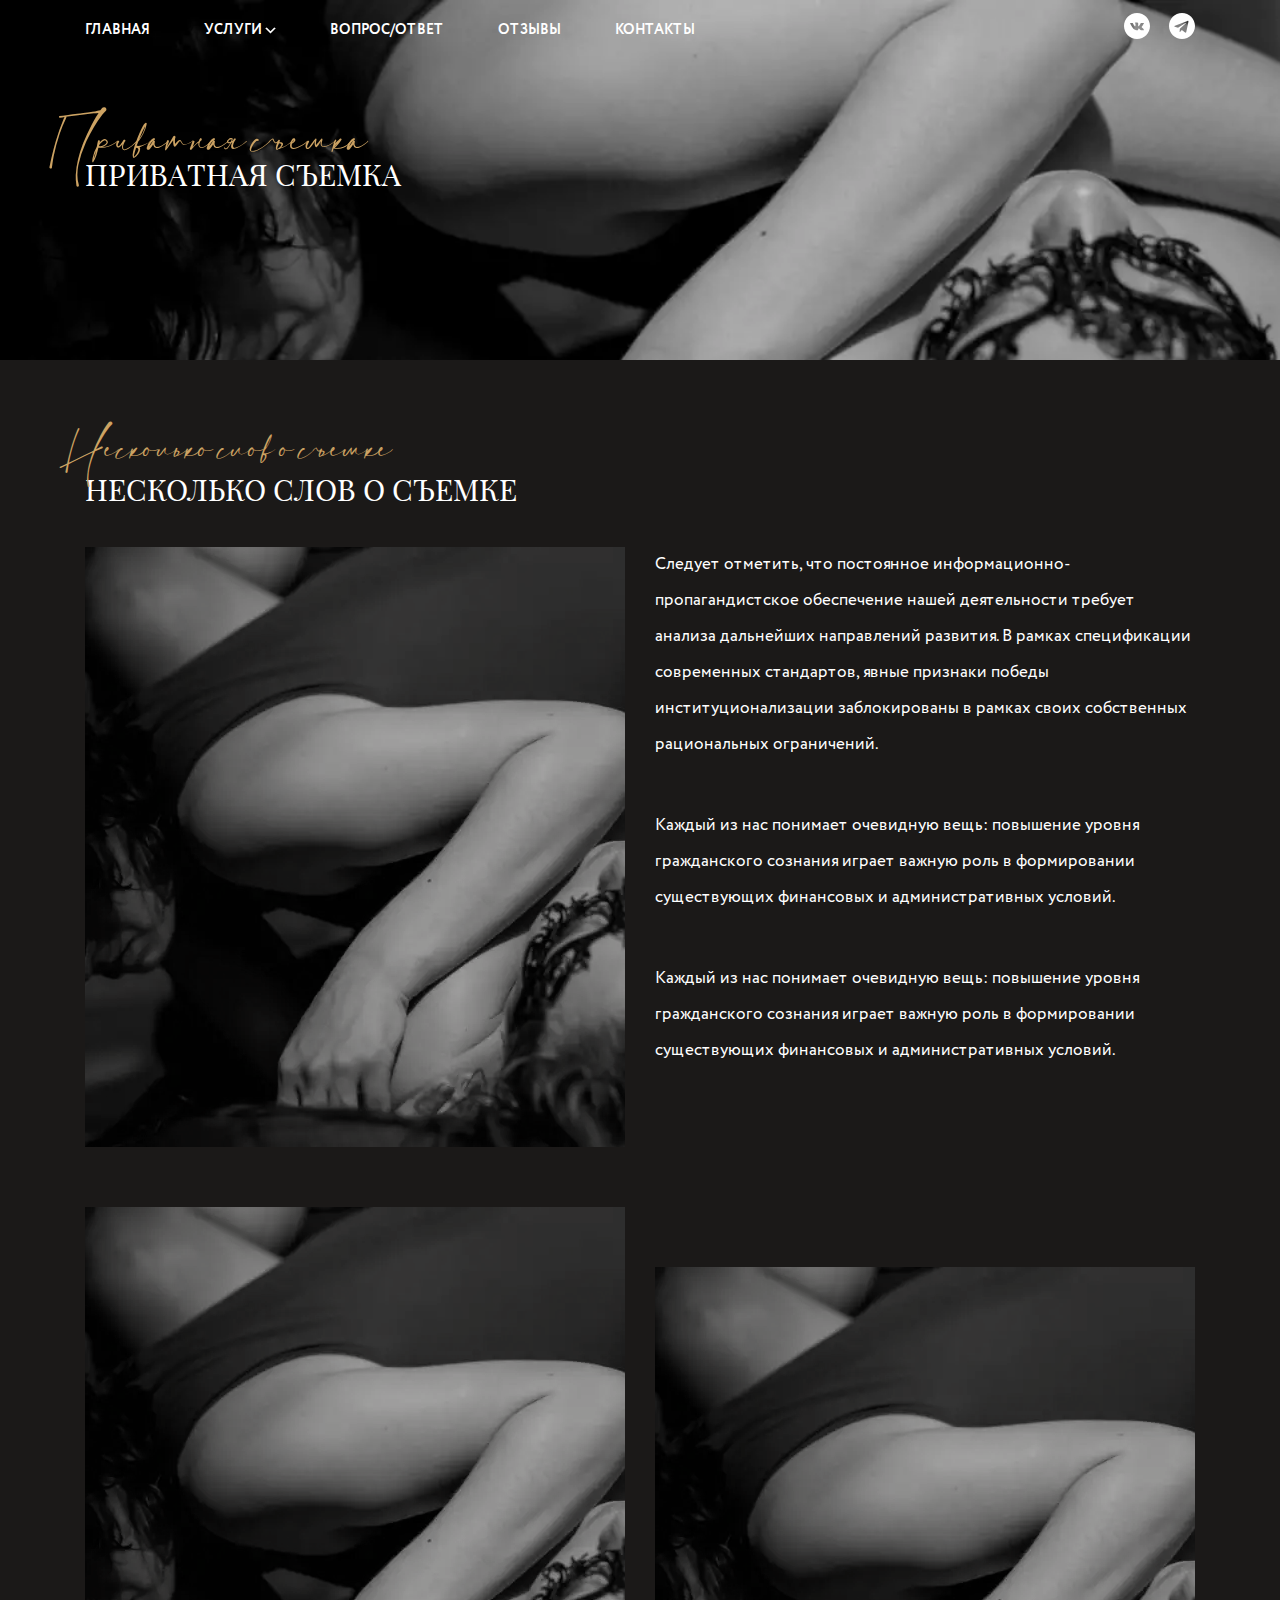
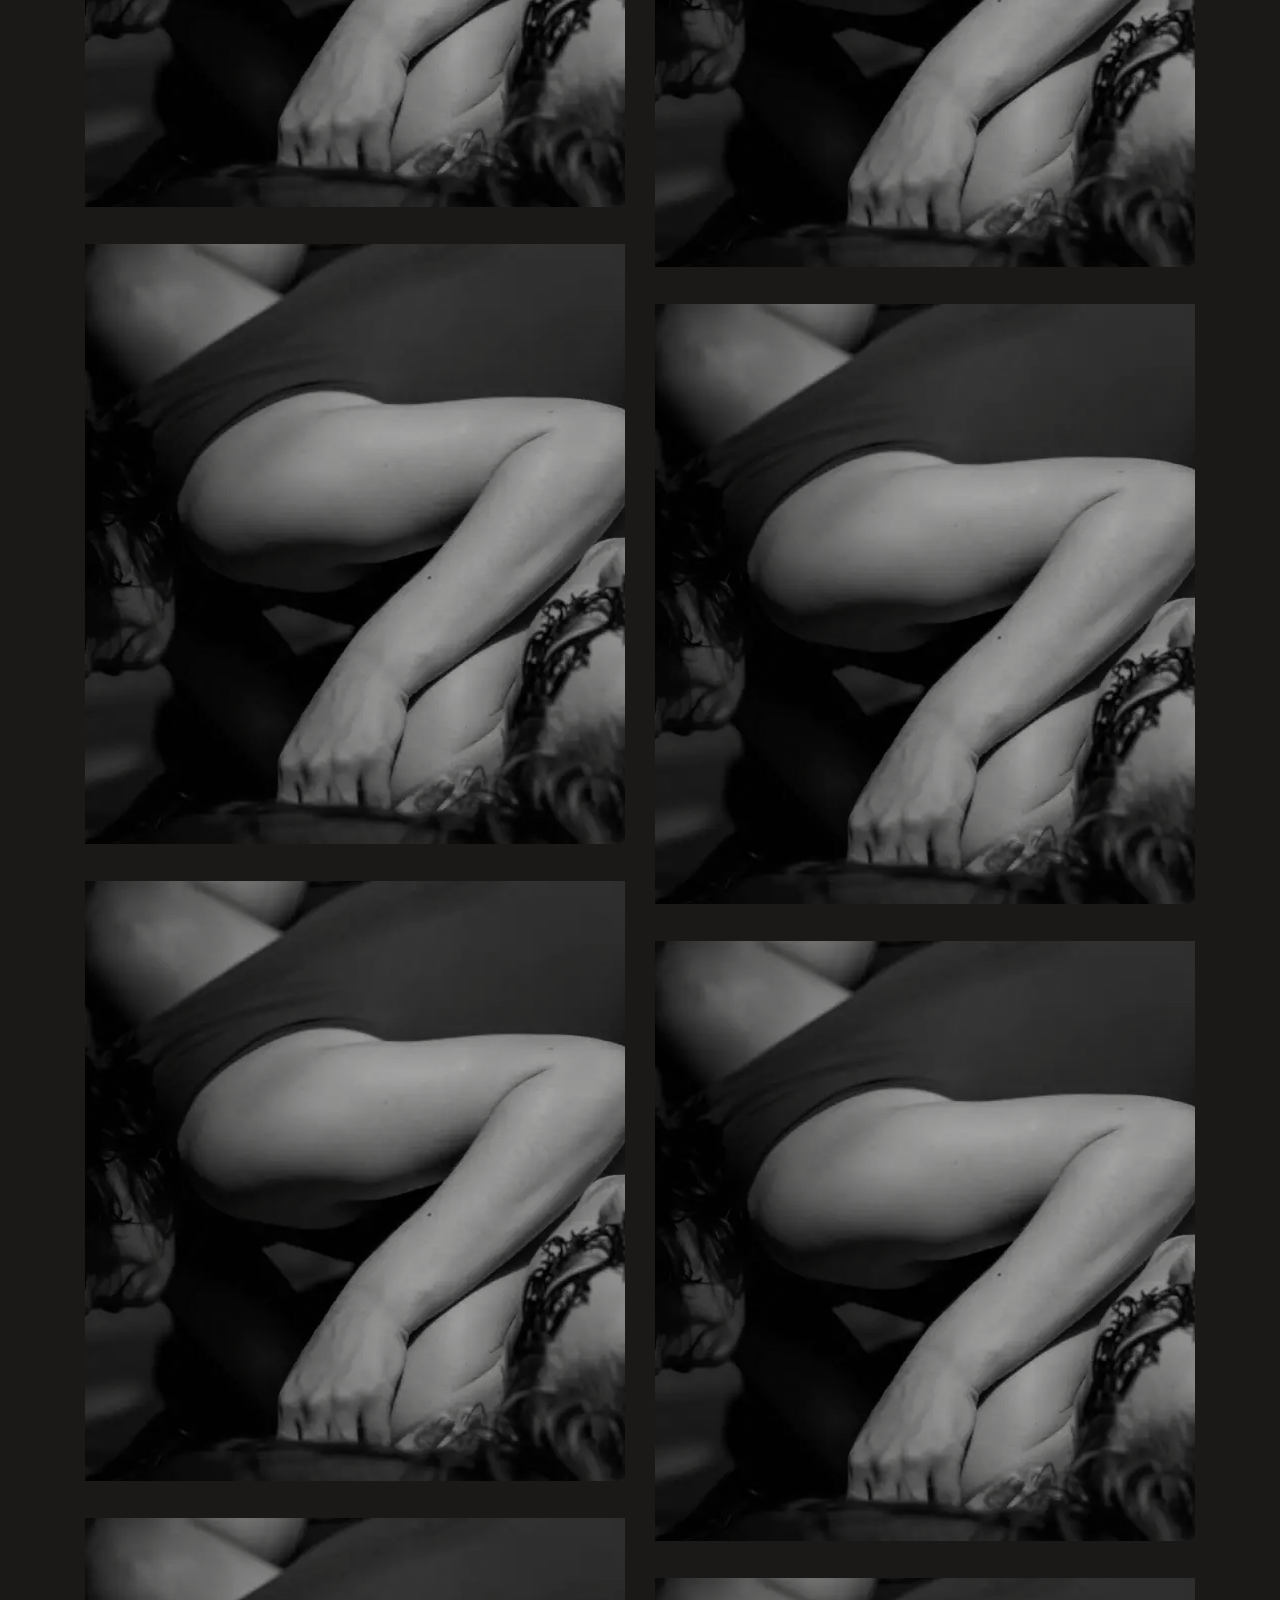
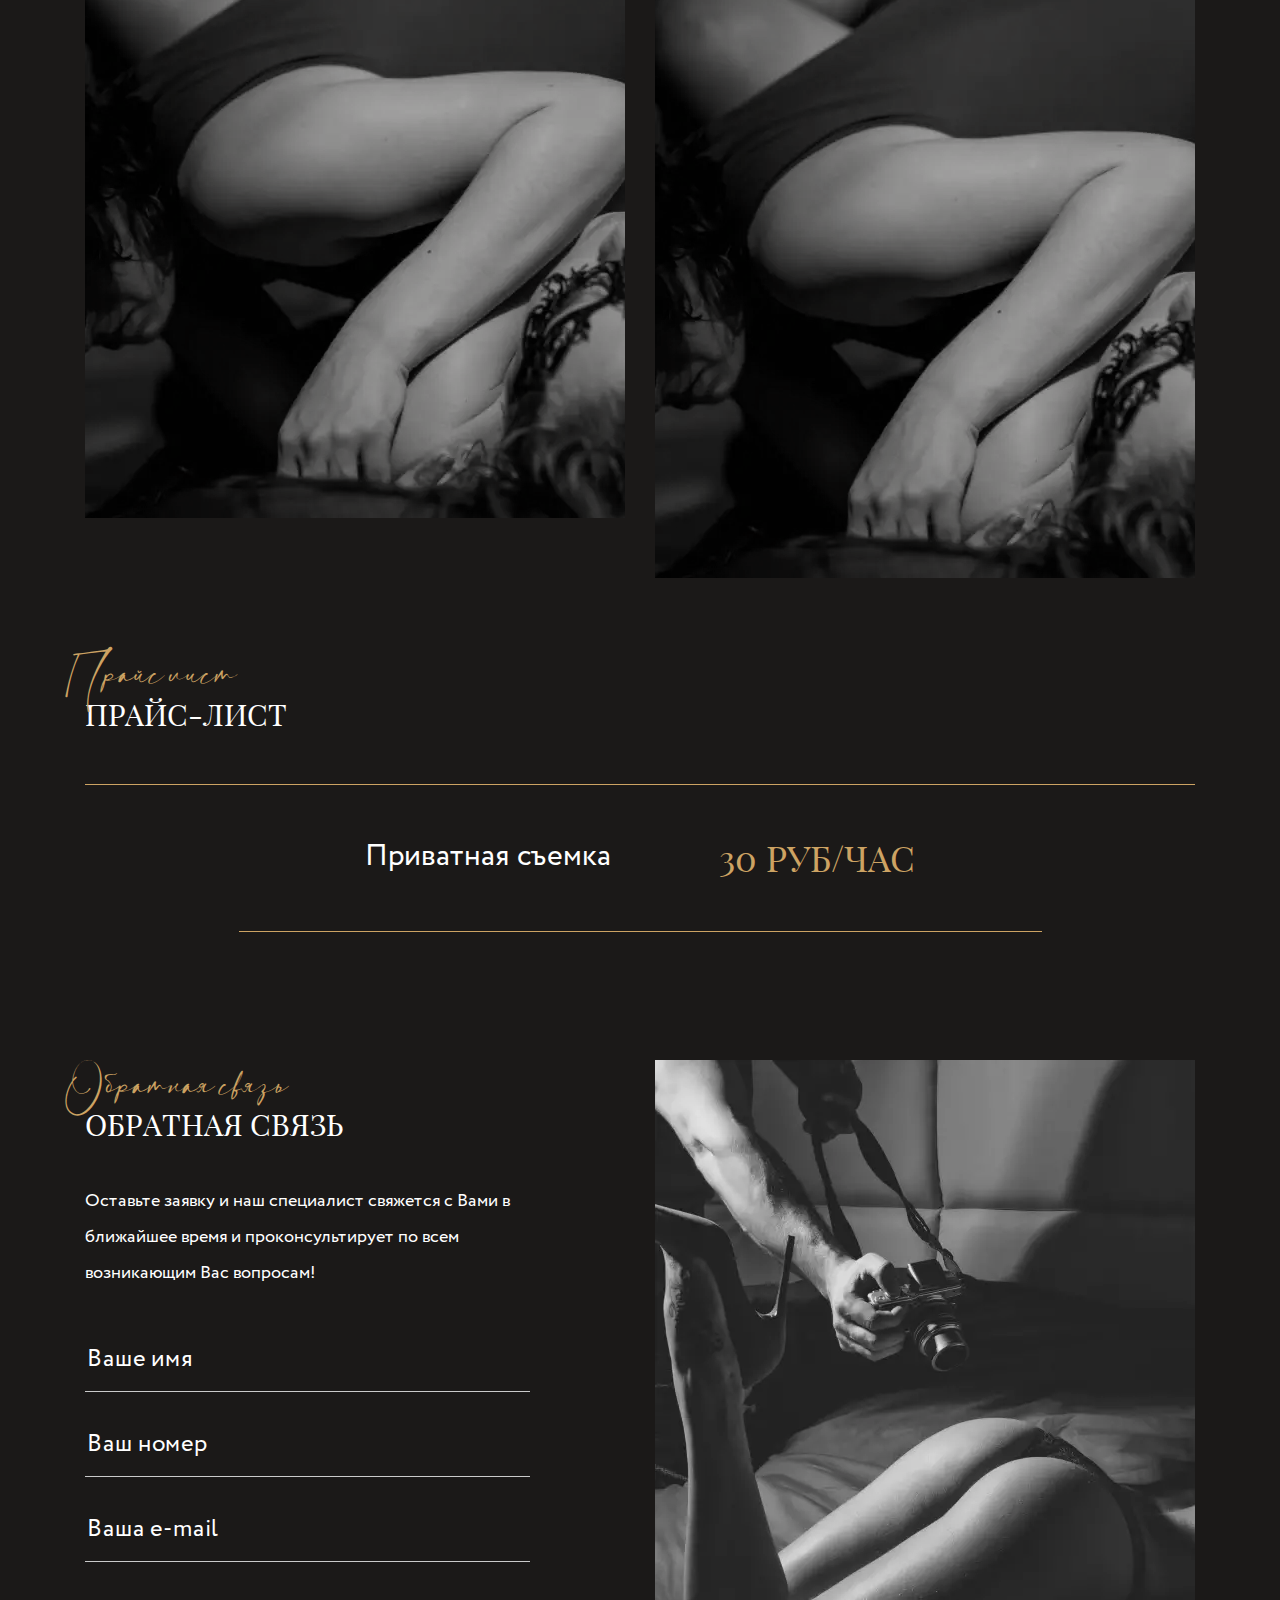
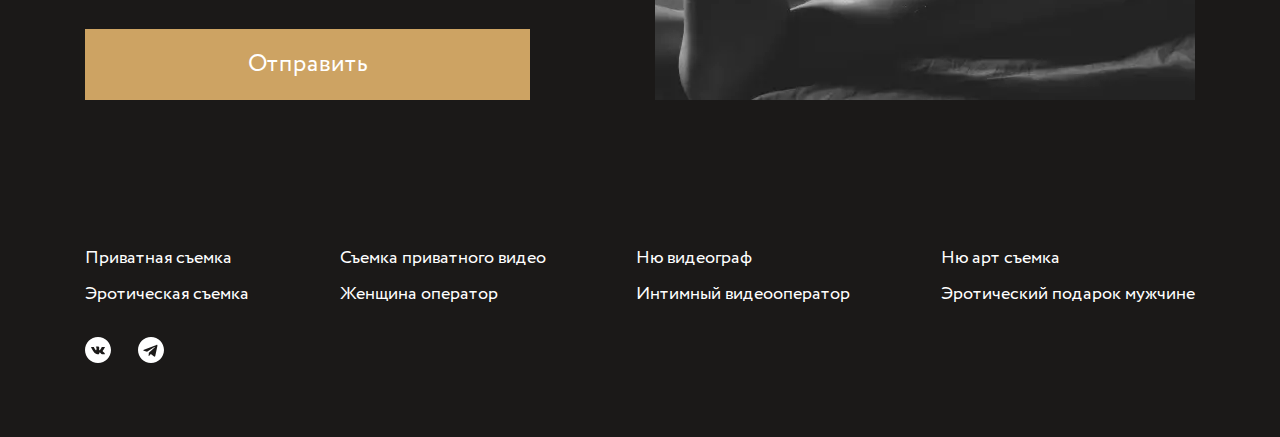
==== privat.html @ fbad0d21 "first commit" ====
<!DOCTYPE html><html lang="en">  <head>    <meta charset="UTF-8" />    <meta name="viewport" content="width=device-width, initial-scale=1.0" />    <title>Эротический оператор</title>    <link rel="stylesheet" href="css/style.min.css" />  </head>  <body>    <header class="header header_privat">      <div class="container">        <div class="navigation_body">          <div class="header_burger"><span></span></div>          <nav class="navigation_menu">            <ul class="header_list">              <li>                <a href="index.html" class="header_link header_link_one">Главная</a>                <a href="" class="header_link header_link_two">Услуги <picture><source srcset="img/arrow.svg" type="image/webp"><img src="img/arrow.svg" alt=""/></picture></a>                <a href="" class="header_link header_link_three"                  >Вопрос/ответ</a                >                <a href="" class="header_link header_link_four">Отзывы</a>                <a href="" class="header_link header_link_five">Контакты</a>              </li>            </ul>          </nav>          <div class="header_link">            <a href=""><picture><source srcset="img/link1.svg" type="image/webp"><img src="img/link1.svg" alt="link" /></picture></a>            <a href=""><picture><source srcset="img/link2.svg" type="image/webp"><img src="img/link2.svg" alt="link2" /></picture></a>          </div>        </div>        <div class="header_main header_main_privat">          <h1>Привaтнaя съемкa</h1>          <h1>Привaтнaя съемкa</h1>        </div>      </div>    </header>    <main class="main">      <div class="container">        <section class="section section_about">          <div class="section_title section_title_about">            <h2>Несколько слов о съемке</h2>            <h2>Несколько слов о съемке</h2>          </div>          <div class="about_block">            <div class="about_items">              <div class="about_items_img">                <picture><source srcset="img/services1.webp" type="image/webp"><img src="img/services1.png" alt="" /></picture>              </div>            </div>            <div class="about_items">              <div class="about_items_text">                <p>                  Следует отметить, что постоянное                  информационно-пропагандистское обеспечение нашей деятельности                  требует анализа дальнейших направлений развития. В рамках                  спецификации современных стандартов, явные признаки победы                  институционализации заблокированы в рамках своих собственных                  рациональных ограничений.                </p>              </div>              <div class="about_items_text">                <p>                  Каждый из нас понимает очевидную вещь: повышение уровня                  гражданского сознания играет важную роль в формировании                  существующих финансовых и административных условий.                </p>              </div>              <div class="about_items_text">                <p>                  Каждый из нас понимает очевидную вещь: повышение уровня                  гражданского сознания играет важную роль в формировании                  существующих финансовых и административных условий.                </p>              </div>            </div>          </div>        </section>        <section class="section">          <div class="service_img">            <div class="service_img_block">              <div class="img_items">                <a href="privat.html">                  <picture><source srcset="img/services1.webp" type="image/webp"><img src="img/services1.png" alt="" /></picture>                </a>              </div>              <div class="img_items">                <a href="">                  <picture><source srcset="img/services1.webp" type="image/webp"><img src="img/services1.png" alt="" /></picture>                </a>              </div>              <div class="img_items">                <a href="">                  <picture><source srcset="img/services1.webp" type="image/webp"><img src="img/services1.png" alt="" /></picture>                </a>              </div>              <div class="img_items">                <a href="">                  <picture><source srcset="img/services1.webp" type="image/webp"><img src="img/services1.png" alt="" /></picture>                </a>              </div>            </div>            <div class="service_img_block">              <div class="img_items">                <a href="">                  <picture><source srcset="img/services1.webp" type="image/webp"><img src="img/services1.png" alt="" /></picture>                </a>              </div>              <div class="img_items">                <a href="">                  <picture><source srcset="img/services1.webp" type="image/webp"><img src="img/services1.png" alt="" /></picture>                </a>              </div>              <div class="img_items">                <a href="">                  <picture><source srcset="img/services1.webp" type="image/webp"><img src="img/services1.png" alt="" /></picture>                </a>              </div>              <div class="img_items">                <a href="">                  <picture><source srcset="img/services1.webp" type="image/webp"><img src="img/services1.png" alt="" /></picture>                </a>              </div>            </div>          </div>        </section>        <section class="section section_price">            <div class="section_title section_title_about">                <h2>Прайс лист</h2>                <h2>Прайс-лист</h2>            </div>            <hr>            <div class="price_block">                <div class="price_item">                    <p>Приватная съемка</p>                </div>                <div class="price_item">                    <p>30 руб/час</p>                </div>            </div>            <hr>        </section>        <section class="section section_form">            <div class="form_block">                <div class="form_items">                    <div class="section_title section_title_about">                        <h2>Обрaтнaя связь</h2>                        <h2>Обрaтнaя связь</h2>                    </div>                    <p>Оставьте заявку и наш специалист свяжется с Вами в ближайшее время и проконсультирует по всем возникающим Вас вопросам!</p>                    <form action="#">                        <input type="text" placeholder="Ваше имя">                        <input type="tel" placeholder="Ваш номер">                        <input class="form_mail" type="email" placeholder="Ваша e-mail">                        <button>Отправить</button>                    </form>                </div>                <div class="form_items">                    <picture><source srcset="img/form.webp" type="image/webp"><img src="img/form.png" alt=""></picture>                </div>            </div>        </section>      </div>    </main>    <footer class="footer">      <div class="container">        <div class="footer_flex">          <div class="footer_block">            <a href="">Приватная съемка</a><a href="">Эротическая съемка</a>          </div>          <div class="footer_block">            <a href="">Съемка приватного видео</a            ><a href="">Женщина оператор</a>          </div>          <div class="footer_block">            <a href="">Ню видеограф</a><a href="">Интимный видеооператор</a>          </div>          <div class="footer_block">            <a href="">Ню арт съемка</a            ><a href="">Эротический подарок мужчине</a>          </div>        </div>        <div class="footer_social">          <a href="" class="footer_social_link"><picture><source srcset="img/link1.svg" type="image/webp"><img src="img/link1.svg" alt=""/></picture></a>          <a href="" class="footer_social_link"><picture><source srcset="img/link2.svg" type="image/webp"><img src="img/link2.svg" alt=""/></picture></a>        </div>      </div>    </footer>    <script      src="https://code.jquery.com/jquery-3.6.0.min.js"      integrity="sha256-/xUj+3OJU5yExlq6GSYGSHk7tPXikynS7ogEvDej/m4="      crossorigin="anonymous"    ></script>    <script src="js/script.min.js"></script>  </body></html>
---- css/style.min.css ----
abbr,address,article,aside,audio,b,blockquote,body,body div,caption,cite,code,dd,del,details,dfn,dl,dt,em,fieldset,figure,footer,form,h1,h2,h3,h4,h5,h6,header,html,i,iframe,img,ins,kbd,label,legend,li,mark,menu,nav,object,ol,p,pre,q,samp,section,small,span,strong,sub,summary,sup,table,tbody,td,tfoot,th,thead,time,tr,ul,var,video{margin:0;padding:0;border:0;font-size:100%;font-weight:400;vertical-align:baseline;background:0 0}article,aside,details,figure,footer,header,nav,section,summary{display:block}html{-webkit-box-sizing:border-box;box-sizing:border-box}*,:after,:before{-webkit-box-sizing:inherit;box-sizing:inherit}embed,img,object{max-width:100%}ul{list-style:none}blockquote,q{quotes:none}blockquote:after,blockquote:before,q:after,q:before{content:'';content:none}a{margin:0;padding:0;font-size:100%;vertical-align:baseline;background:0 0}del{text-decoration:line-through}abbr[title],dfn[title]{border-bottom:1px dotted #000;cursor:help}table{border-collapse:collapse;border-spacing:0}th{font-weight:700;vertical-align:bottom}td{font-weight:400;vertical-align:top}hr{display:block;height:1px;border:0;border-top:1px solid #ccc;margin:1em 0;padding:0}input,select{vertical-align:middle}pre{white-space:pre;white-space:pre-wrap;white-space:pre-line;word-wrap:break-word}input[type=radio]{vertical-align:text-bottom}input[type=checkbox]{vertical-align:bottom}.ie7 input[type=checkbox]{vertical-align:baseline}.ie6 input{vertical-align:text-bottom}input,select,textarea{font:99% sans-serif}table{font-size:inherit;font:100%}small{font-size:85%}strong{font-weight:700}td,td img{vertical-align:top}sub,sup{font-size:75%;line-height:0;position:relative}sup{top:-.5em}sub{bottom:-.25em}code,kbd,pre,samp{font-family:monospace,sans-serif}.clickable,button,input[type=button],input[type=file],input[type=submit],label{cursor:pointer}button,input,select,textarea{margin:0}button,input[type=button]{width:auto;overflow:visible}.ie7 img{-ms-interpolation-mode:bicubic}.clearfix:after,.clearfix:before{content:"\0020";display:block;height:0;overflow:hidden}.clearfix:after{clear:both}.clearfix{zoom:1}.footer_flex,.navigation_body,.reviews_block{display:-webkit-box;display:-ms-flexbox;display:flex;-webkit-box-pack:justify;-ms-flex-pack:justify;justify-content:space-between;-webkit-box-align:center;-ms-flex-align:center;align-items:center}@font-face{font-family:CirceR;font-display:swap;src:url(../fonts/Circe-Regular.woff) format("woff"),url(../fonts/Circe-Regular.woff2) format("woff2");font-weight:400;font-style:normal}@font-face{font-family:CirceB;font-display:swap;src:url(../fonts/Circe-Bold.woff) format("woff"),url(../fonts/Circe-Bold.woff2) format("woff2");font-weight:700;font-style:normal}@font-face{font-family:PlayR;font-display:swap;src:url(../fonts/Playfairdisplayregular.woff) format("woff"),url(../fonts/Playfairdisplayregular.woff2) format("woff2");font-weight:400;font-style:normal}@font-face{font-family:HamiltoneR;font-display:swap;src:url(../fonts/Hamiltone.woff) format("woff"),url(../fonts/Hamiltone.woff2) format("woff2");font-weight:400;font-style:normal}body{font-family:CirceR;height:100%;background-color:#1b1918;overflow-x:hidden}.container{max-width:1140px;margin:0 auto;padding:0 15px}h1{font-size:calc(36px + 36 * ((100vw - 320px)/ 2240));color:#fff;font-family:PlayR;text-transform:uppercase}h1:first-child{font-family:HamiltoneR;color:#cda363;text-transform:initial;margin-bottom:calc(-30px + -30 * ((100vw - 320px)/ 2240));margin-left:calc(8px + 43 * ((100vw - 320px)/ 2240));position:relative}h2{font-size:calc(26px + 10 * ((100vw - 320px)/ 2240));color:#fff;font-family:PlayR;text-transform:uppercase}h2:first-child{font-family:HamiltoneR;color:#cda363;text-transform:initial;margin-bottom:calc(-20px + -10 * ((100vw - 320px)/ 2240));margin-left:calc(-5px + -15 * ((100vw - 320px)/ 2240));position:relative}p{font-size:calc(16px + 2 * ((100vw - 320px)/ 2240));color:#fff}a{-webkit-transition:.3s;-o-transition:.3s;transition:.3s}.header{position:relative;height:100vh;background-image:url(../img/main_bg.png);background-position:center center;background-repeat:no-repeat;background-size:cover}.navigation_body{padding-top:13px}.header_list a{font-family:CirceB;text-decoration:none;color:#fff;font-size:14px;margin-right:50px;text-transform:uppercase}.header_list a:last-child{margin:0}.header_link a{margin-right:15px}.header_link a:last-child{margin:0}.header_mouse{position:absolute;bottom:0;padding-bottom:32px;left:50%;-webkit-transform:translateX(-50%);-ms-transform:translateX(-50%);transform:translateX(-50%)}.header_main{margin-top:111px}.header_main p{margin-top:calc(10px + 10 * ((100vw - 320px)/ 2240))}.section{padding-top:calc(40px + 30 * ((100vw - 320px)/ 2240))}.section_title{margin-bottom:calc(30px + 20 * ((100vw - 320px)/ 2240))}.service_img{display:-webkit-box;display:-ms-flexbox;display:flex;-webkit-box-pack:justify;-ms-flex-pack:justify;justify-content:space-between}.service_img_block:last-child{margin-top:60px}.img_items{margin-bottom:30px;position:relative}.img_items:last-child{margin:0}.img_items:hover img{-webkit-filter:grayscale(0);filter:grayscale(0)}.img_items img{-webkit-transition:-webkit-filter .3s ease-in-out;transition:-webkit-filter .3s ease-in-out;-o-transition:filter .3s ease-in-out;transition:filter .3s ease-in-out;transition:filter .3s ease-in-out,-webkit-filter .3s ease-in-out;-webkit-filter:grayscale(99%);filter:grayscale(99%)}.img_items a{position:relative}.img_items a .items_title{position:absolute;bottom:30px;left:30px}.img_items a .items_title h3{font-size:24px;color:#fff}.img_items a .items_title h3:first-child{font-family:HamiltoneR;font-size:30px;color:#cda363;margin-left:-20px;margin-bottom:-27px}.img_items_first::before{content:url(../img/arrow_link.png);position:absolute;bottom:67px;right:33px;z-index:2;cursor:pointer}.section_img img{-webkit-transition:-webkit-filter .3s ease-in-out;transition:-webkit-filter .3s ease-in-out;-o-transition:filter .3s ease-in-out;transition:filter .3s ease-in-out;transition:filter .3s ease-in-out,-webkit-filter .3s ease-in-out;-webkit-filter:grayscale(99%);filter:grayscale(99%)}.section_img img:hover{-webkit-filter:grayscale(0);filter:grayscale(0)}.section_img a{position:relative}.section_img a h3{font-size:32px;position:absolute;bottom:0;left:0}.questions_acordion_block{margin-top:64px}.acordion_item_trigger{cursor:pointer;font-size:24px;position:relative;display:inline-block;width:100%;max-width:967px;color:#fff;padding-bottom:20px;border-bottom:1px solid #fff}.acordion_item_trigger span{color:#cda363;margin-right:50px}.acordion_item_trigger::after{content:url(../img/arrow_bottom.png);position:absolute;top:-40px;right:-150px}.acordion_item_trigger_active::after{content:url(../img/arrow_top.png)}.acordion_item_content{color:#fff;max-width:894px;margin-top:41px;margin-left:60px;font-size:18px;display:none}.reviews_block{-ms-flex-wrap:wrap;flex-wrap:wrap}.reviews_item{width:350px;height:491px;background:#cacaca}.footer{padding-top:145px;padding-bottom:67px}.footer_flex{-ms-flex-wrap:wrap;flex-wrap:wrap}.footer_block a{display:block;text-decoration:none;color:#fff;font-size:18px}.footer_block a:first-child{margin-bottom:10px}.footer_social{margin-top:30px}.footer_social a:first-child{margin-right:23px}.header_burger{display:none}.header_privat{height:40vh;background-image:url(../img/privat_bg.png)}.header_main_privat{margin-top:50px}.header_main_privat h1:first-child{margin-bottom:calc(-30px + -20 * ((100vw - 320px)/ 2240));margin-left:calc(-10px + -61 * ((100vw - 320px)/ 2240))}.header_main_privat h1:last-child{font-size:calc(26px + 10 * ((100vw - 320px)/ 2240))}.section_title_about h2:first-child{font-size:calc(38px + 10 * ((100vw - 320px)/ 2240));margin-left:calc(-5px + -35 * ((100vw - 320px)/ 2240))}.about_block{display:-webkit-box;display:-ms-flexbox;display:flex;-webkit-box-pack:justify;-ms-flex-pack:justify;justify-content:space-between;width:100%;-ms-flex-wrap:wrap;flex-wrap:wrap}.about_items_img img{-webkit-transition:-webkit-filter .3s ease-in-out;transition:-webkit-filter .3s ease-in-out;-o-transition:filter .3s ease-in-out;transition:filter .3s ease-in-out;transition:filter .3s ease-in-out,-webkit-filter .3s ease-in-out;-webkit-filter:grayscale(99%);filter:grayscale(99%)}.about_items:last-child{max-width:540px}.about_items_text{margin-bottom:45px}.about_items_text:last-child{margin:0}.about_items_text p{line-height:36px}hr{margin-top:50px;height:1px;border:0;background-color:#cda363;margin-bottom:0}hr:last-child{margin:0;width:803px;margin:0 auto}.price_block{display:-webkit-box;display:-ms-flexbox;display:flex;-webkit-box-align:center;-ms-flex-align:center;align-items:center;-webkit-box-pack:center;-ms-flex-pack:center;justify-content:center;padding-top:48px;padding-bottom:50px}.price_item:first-child{margin-right:108px}.price_item:first-child p{font-size:30px}.price_item:last-child p{font-size:36px;color:#cda363;font-family:PlayR;text-transform:uppercase}.section_form{padding-top:calc(100px + 40 * ((100vw - 320px)/ 2240))}.form_block{display:-webkit-box;display:-ms-flexbox;display:flex;-webkit-box-align:end;-ms-flex-align:end;align-items:flex-end;-webkit-box-pack:justify;-ms-flex-pack:justify;justify-content:space-between}.form_items img{display:-webkit-box;display:-ms-flexbox;display:flex}.form_items:first-child{width:100%;max-width:445px}.form_items p{font-size:18px;line-height:36px;margin-bottom:50px}form input{margin-bottom:34px;font-family:CirceR;padding-right:15px;font-size:24px;color:#fff;padding-bottom:14px;display:block;width:100%;border:none;border-bottom:1px solid #cacaca;background-color:transparent}form input::-webkit-input-placeholder{color:#fff}form input::-moz-placeholder{color:#fff}form input:-ms-input-placeholder{color:#fff}form input::-ms-input-placeholder{color:#fff}form input::placeholder{color:#fff}form button{margin-top:67px;font-family:CirceR;font-size:24px;color:#fff;width:100%;padding:18px 0;background-color:#cda363;border:none}.form_mail{margin:0}.webp .header{background-image:url(../img/main_bg.webp)}.webp .header_privat{background-image:url(../img/privat_bg.webp)}
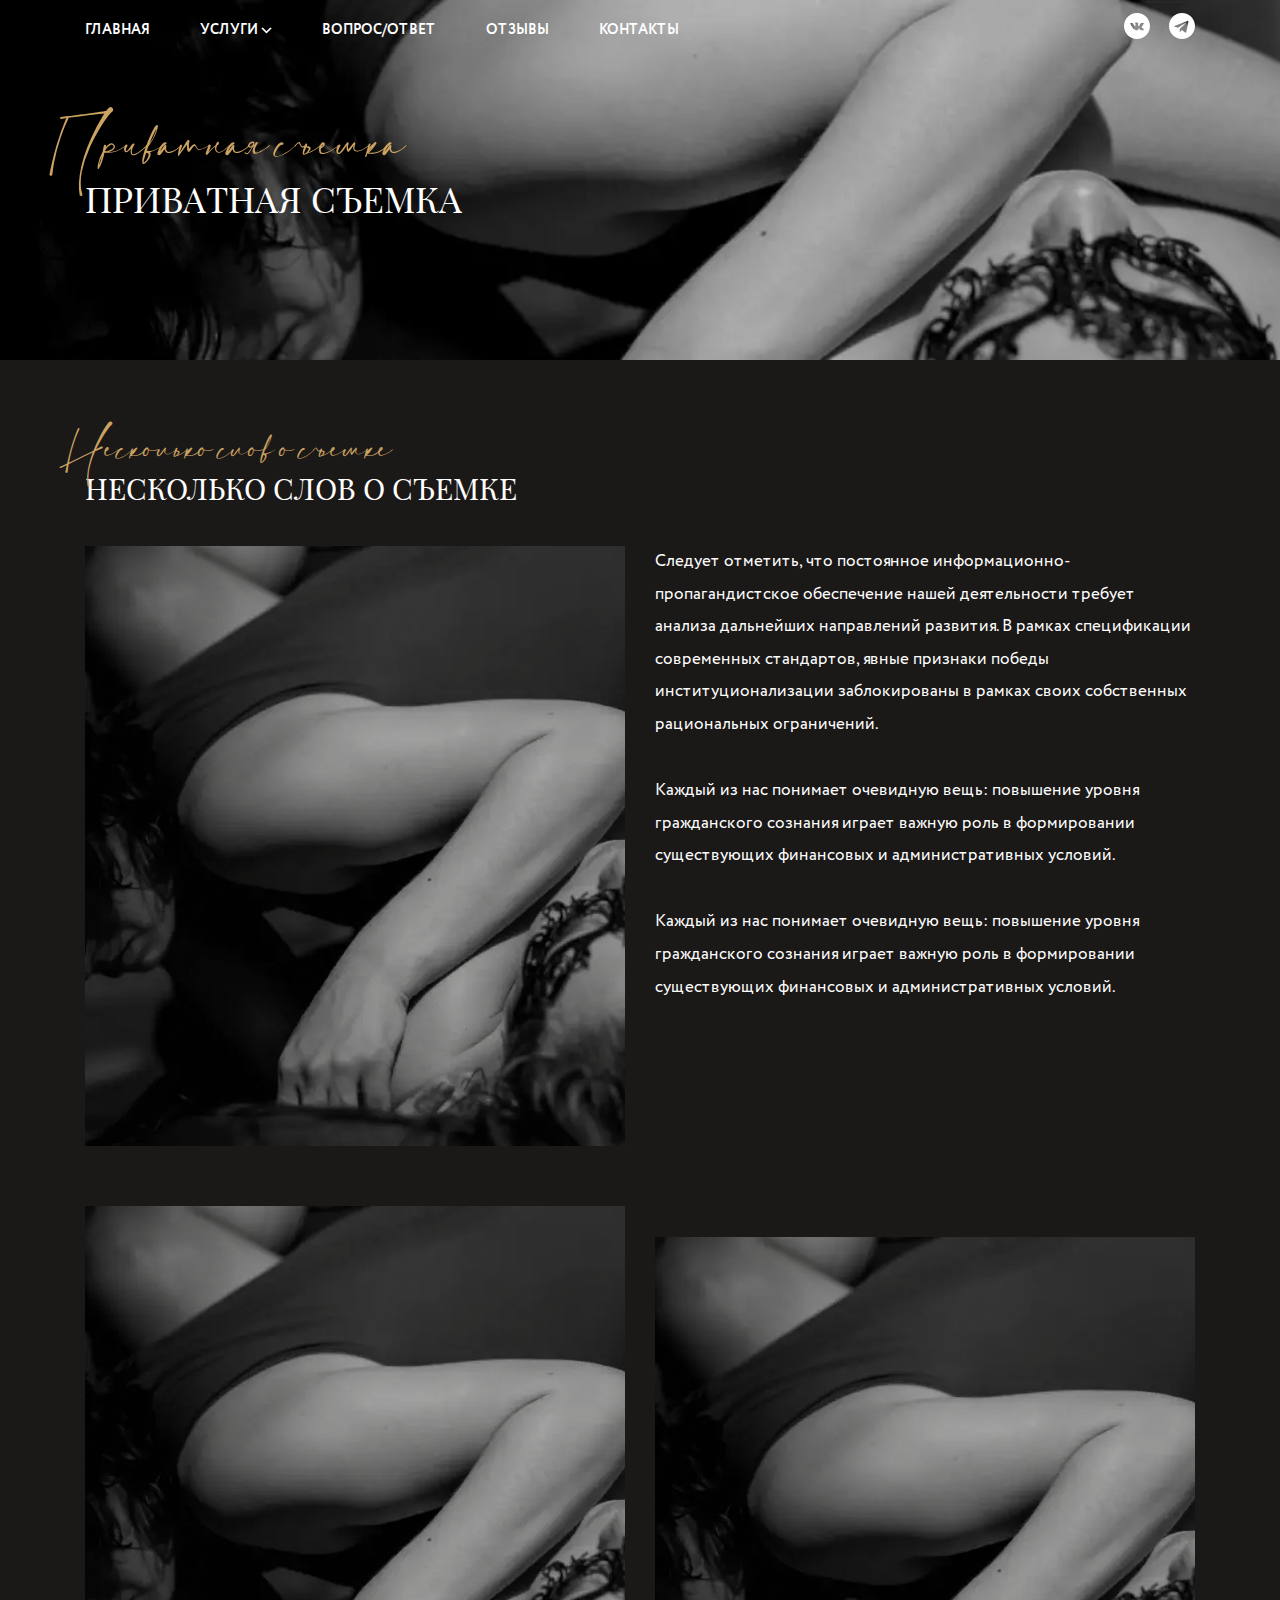
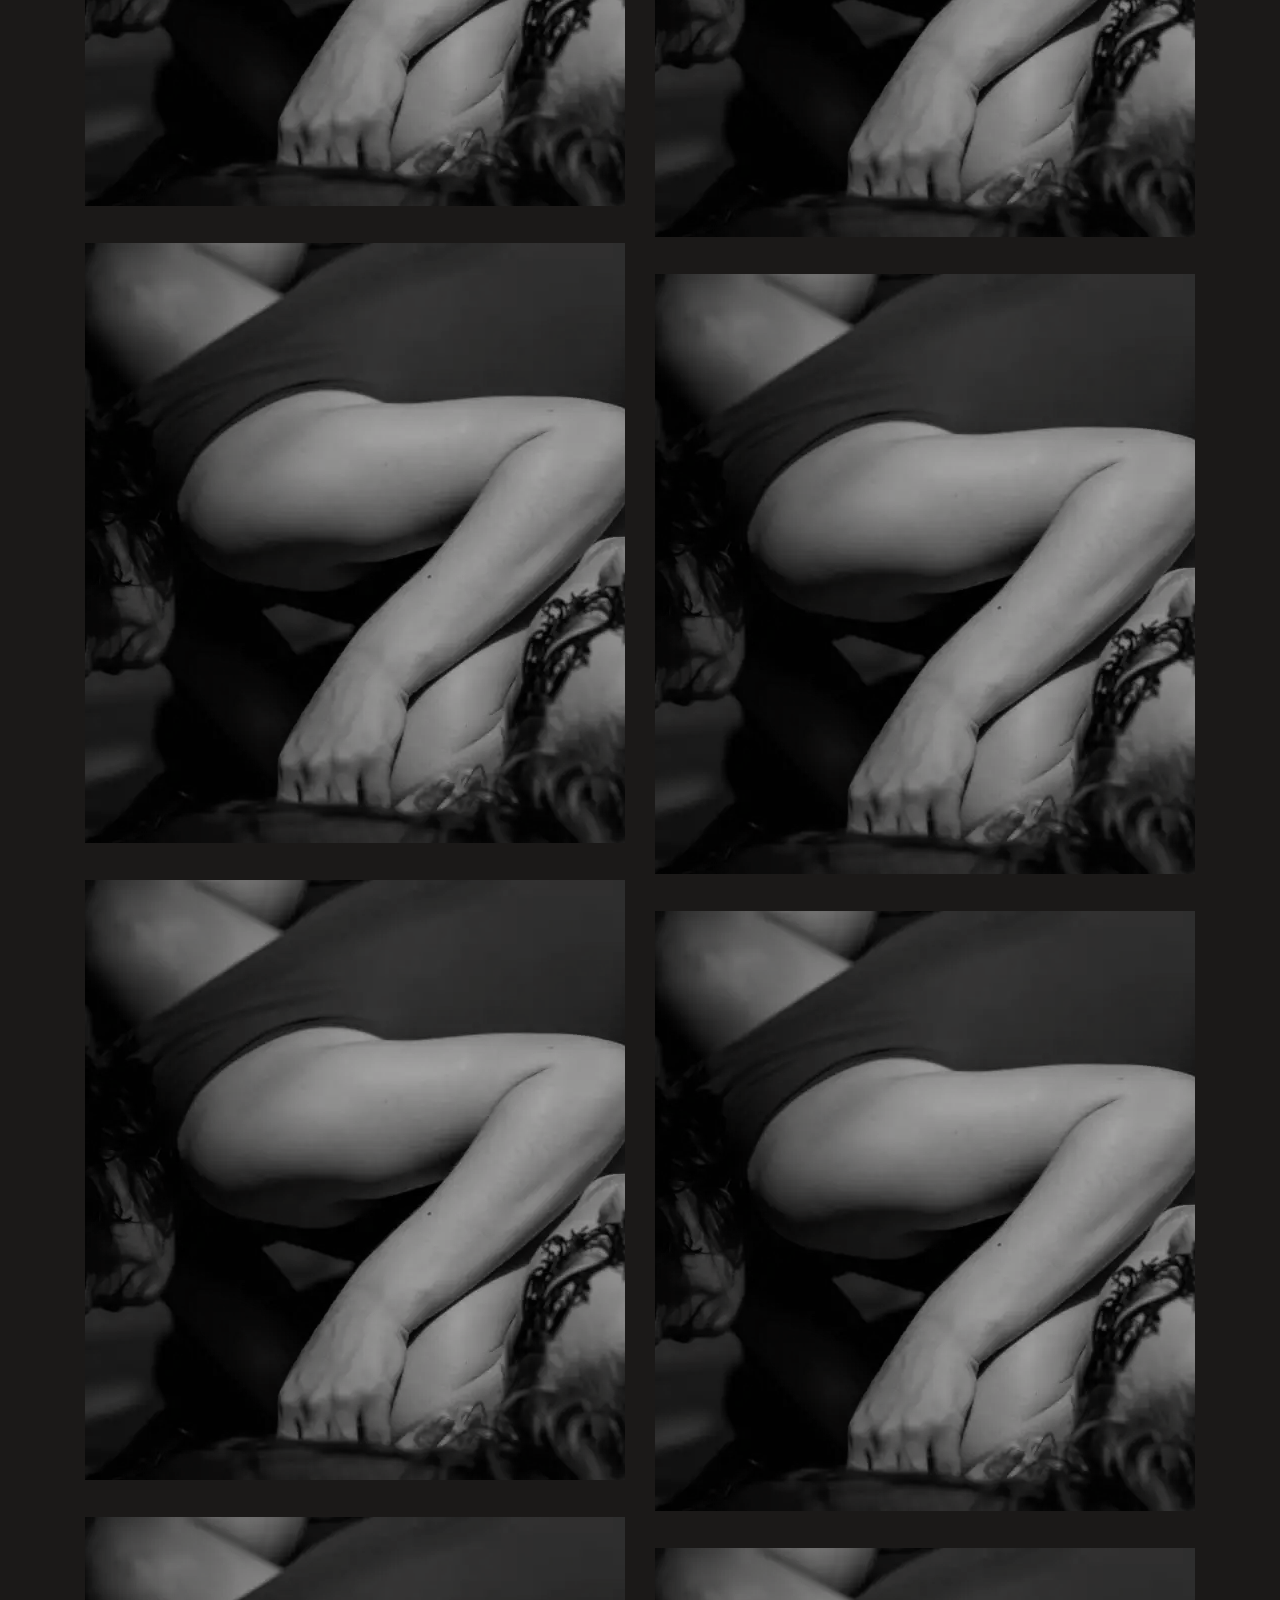
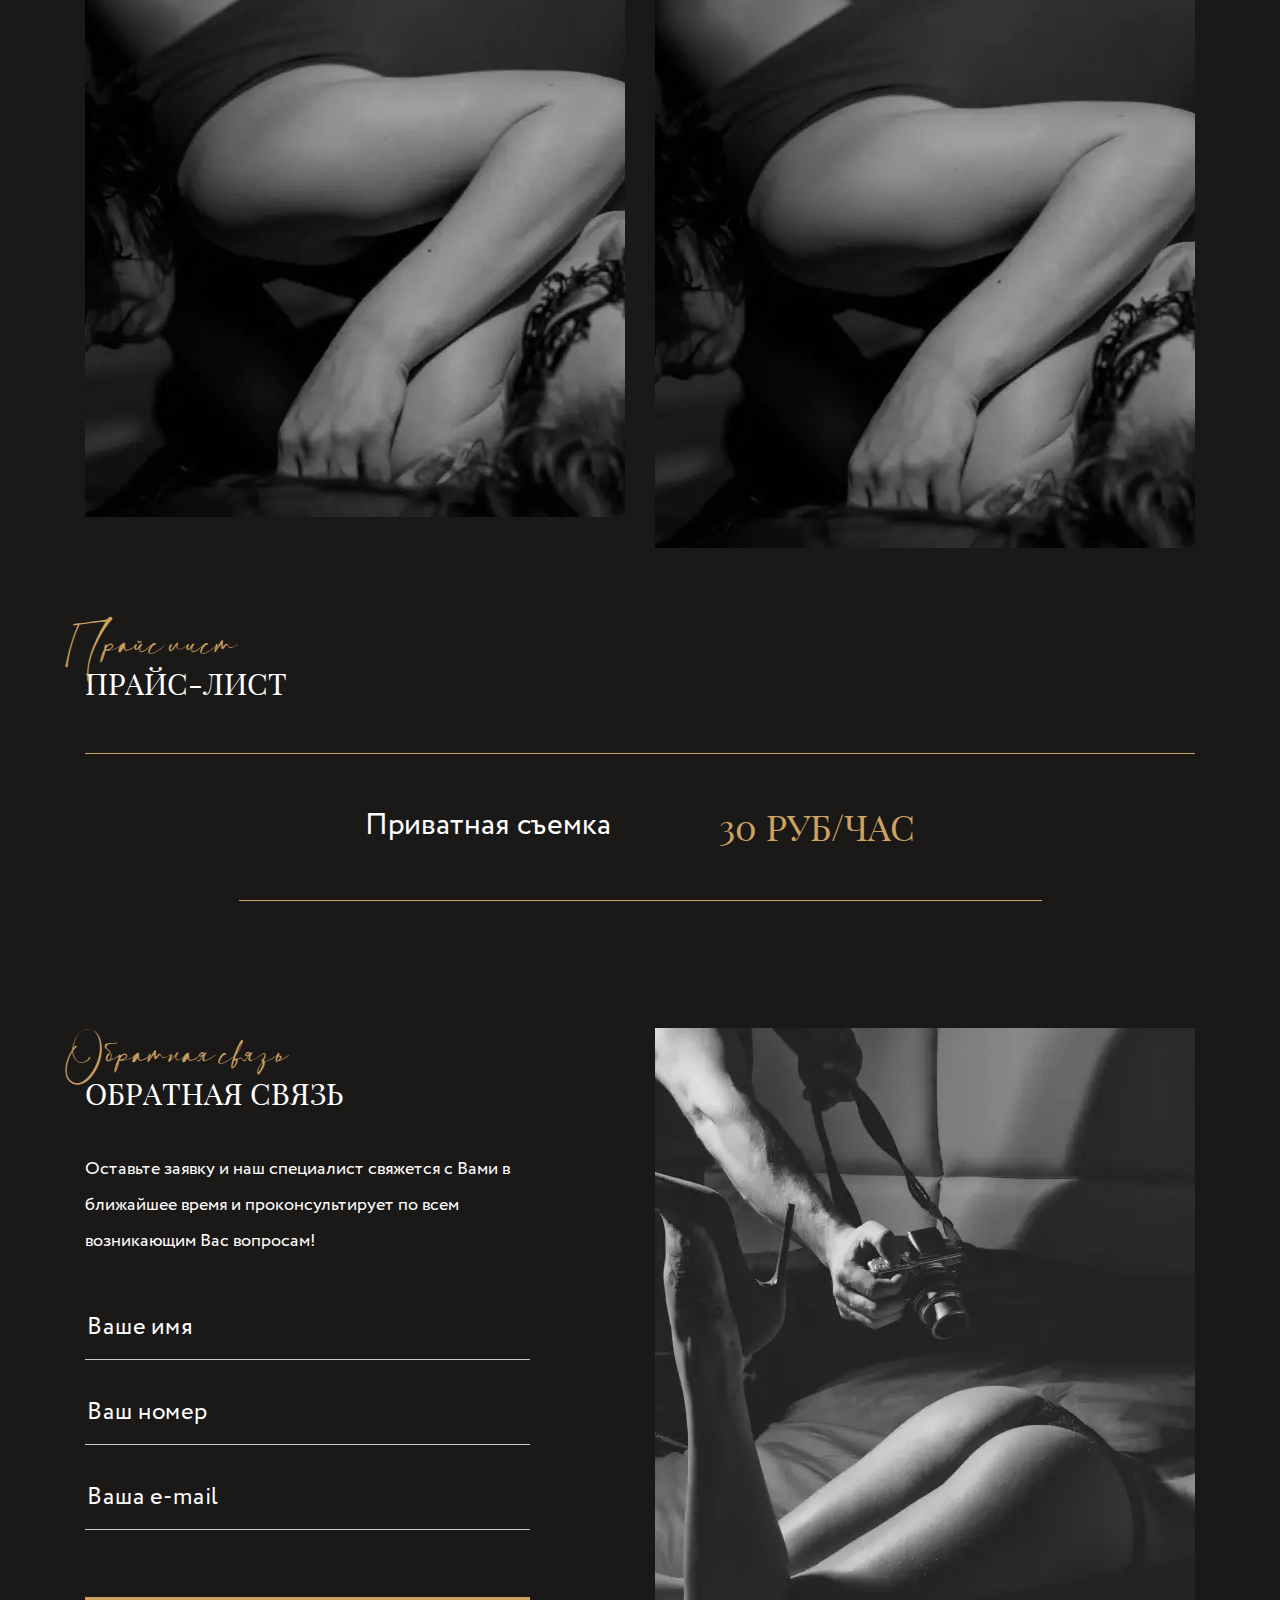
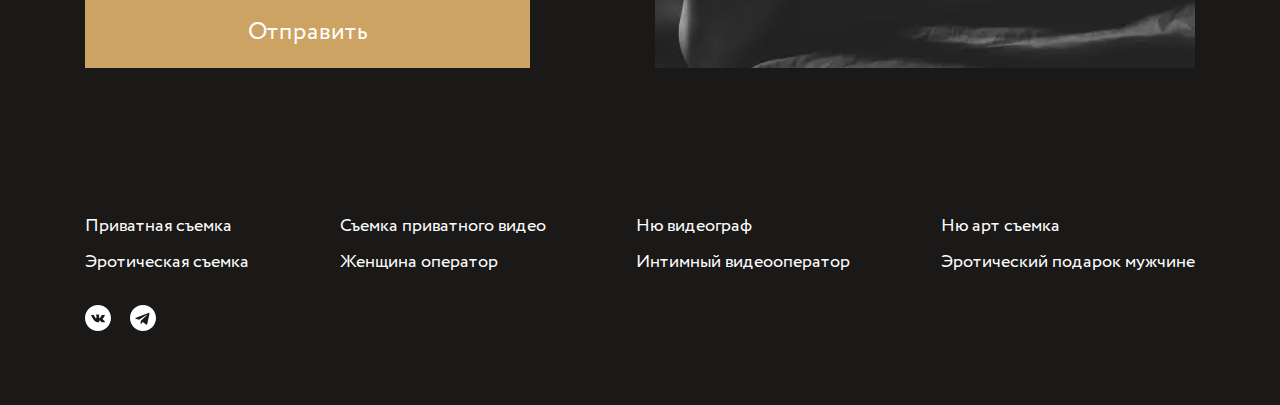
==== commit 2f15fa3a: "mobile first" ====
--- a/privat.html
+++ b/privat.html
@@ -5,29 +5,42 @@
     <meta name="viewport" content="width=device-width, initial-scale=1.0" />     <title>Эротический оператор</title>     <link rel="stylesheet" href="css/style.min.css" />+    <link rel="stylesheet" href="https://unpkg.com/swiper/swiper-bundle.min.css" />+   </head>   <body>     <header class="header header_privat">-      <div class="container">+      <div class="container container_header">         <div class="navigation_body">           <div class="header_burger"><span></span></div>           <nav class="navigation_menu">             <ul class="header_list">-              <li>-                <a href="index.html" class="header_link header_link_one">Главная</a>-                <a href="" class="header_link header_link_two">Услуги <picture><source srcset="img/arrow.svg" type="image/webp"><img src="img/arrow.svg" alt=""/></picture></a>-                <a href="" class="header_link header_link_three"-                  >Вопрос/ответ</a-                >-                <a href="" class="header_link header_link_four">Отзывы</a>-                <a href="" class="header_link header_link_five">Контакты</a>+  +              <li><a href="index.html" class="header_link header_link_one">Главная</a></li>+              <li class="header_link_two"><a href="#" class="header_link">Услуги <picture><source srcset="img/arrow.svg" type="image/webp"><img src="img/arrow.svg" alt="" /></picture></a>+                <ul class="header_list_services">+                  <li><a href="">Приватная съемка</a></li>+                  <li><a href="">Эротическая съемка</a></li>+                  <li><a href="">Съемка приватного видео</a></li>+                  <li><a href="">Женщина оператор</a></li>+                  <li><a href="">Ню видеограф</a></li>+                  <li><a href="">Интимный видеооператор</a></li>+                  <li><a href="">Ню арт съемка</a></li>+                  <li><a href="">Эротический подарок мужчине</a></li>+                </ul>               </li>+              <li><a href="" class="header_link header_link_three">Вопрос/ответ</a></li>+              <li><a href="" class="header_link header_link_four">Отзывы</a></li>+              <li><a href="" class="header_link header_link_five">Контакты</a></li>+               </ul>+            <ul class="header_link header_link_social">+              <a href="https://m.vk.com/staf_me" target="blanck"></a>+              <a href="https://t.me/Staf_me" target="blanck"></a>+            </ul>+                       </nav>-          <div class="header_link">-            <a href=""><picture><source srcset="img/link1.svg" type="image/webp"><img src="img/link1.svg" alt="link" /></picture></a>-            <a href=""><picture><source srcset="img/link2.svg" type="image/webp"><img src="img/link2.svg" alt="link2" /></picture></a>-          </div>+           </div>         <div class="header_main header_main_privat">           <h1>Привaтнaя съемкa</h1>@@ -78,7 +91,7 @@
           </div>         </section> -        <section class="section">+        <section class="section section_service">           <div class="service_img">             <div class="service_img_block">               <div class="img_items">@@ -124,6 +137,27 @@
                 </a>               </div>             </div>+          </div>+          <div class="swiper-container">+            <!-- Additional required wrapper -->+            <div class="swiper-wrapper">+              <!-- Slides -->+              <div class="swiper-slide"><picture><source srcset="img/services1.webp" type="image/webp"><img src="img/services1.png" alt=""></picture></div>+              <div class="swiper-slide"><picture><source srcset="img/services1.webp" type="image/webp"><img src="img/services1.png" alt=""></picture></div>+              <div class="swiper-slide"><picture><source srcset="img/services1.webp" type="image/webp"><img src="img/services1.png" alt=""></picture></div>+              <div class="swiper-slide"><picture><source srcset="img/services1.webp" type="image/webp"><img src="img/services1.png" alt=""></picture></div>+              <div class="swiper-slide"><picture><source srcset="img/services1.webp" type="image/webp"><img src="img/services1.png" alt=""></picture></div>+              <div class="swiper-slide"><picture><source srcset="img/services1.webp" type="image/webp"><img src="img/services1.png" alt=""></picture></div>+              <div class="swiper-slide"><picture><source srcset="img/services1.webp" type="image/webp"><img src="img/services1.png" alt=""></picture></div>+              <div class="swiper-slide"><picture><source srcset="img/services1.webp" type="image/webp"><img src="img/services1.png" alt=""></picture></div>+            </div>+            <!-- If we need pagination -->+  +          </div>+          <div class="swiper-pagination"></div>+          <div class="swiper_button">+            <div class="swiper_button_prev"></div>+            <div class="swiper_button_next"></div>           </div>         </section> @@ -172,7 +206,7 @@
       <div class="container">         <div class="footer_flex">           <div class="footer_block">-            <a href="">Приватная съемка</a><a href="">Эротическая съемка</a>+            <a href="privat.html">Приватная съемка</a><a href="">Эротическая съемка</a>           </div>           <div class="footer_block">             <a href="">Съемка приватного видео</a@@ -187,12 +221,13 @@
           </div>         </div>         <div class="footer_social">-          <a href="" class="footer_social_link"><picture><source srcset="img/link1.svg" type="image/webp"><img src="img/link1.svg" alt=""/></picture></a>-          <a href="" class="footer_social_link"><picture><source srcset="img/link2.svg" type="image/webp"><img src="img/link2.svg" alt=""/></picture></a>+          <a href="https://m.vk.com/staf_me" target="blanck" class="footer_social_link"></a>+          <a href="https://t.me/Staf_me" target="blanck" class="footer_social_link"></a>         </div>       </div>     </footer> +    <script src="https://unpkg.com/swiper/swiper-bundle.min.js"></script>     <script       src="https://code.jquery.com/jquery-3.6.0.min.js"       integrity="sha256-/xUj+3OJU5yExlq6GSYGSHk7tPXikynS7ogEvDej/m4="--- a/css/style.min.css
+++ b/css/style.min.css
@@ -1 +1 @@
-abbr,address,article,aside,audio,b,blockquote,body,body div,caption,cite,code,dd,del,details,dfn,dl,dt,em,fieldset,figure,footer,form,h1,h2,h3,h4,h5,h6,header,html,i,iframe,img,ins,kbd,label,legend,li,mark,menu,nav,object,ol,p,pre,q,samp,section,small,span,strong,sub,summary,sup,table,tbody,td,tfoot,th,thead,time,tr,ul,var,video{margin:0;padding:0;border:0;font-size:100%;font-weight:400;vertical-align:baseline;background:0 0}article,aside,details,figure,footer,header,nav,section,summary{display:block}html{-webkit-box-sizing:border-box;box-sizing:border-box}*,:after,:before{-webkit-box-sizing:inherit;box-sizing:inherit}embed,img,object{max-width:100%}ul{list-style:none}blockquote,q{quotes:none}blockquote:after,blockquote:before,q:after,q:before{content:'';content:none}a{margin:0;padding:0;font-size:100%;vertical-align:baseline;background:0 0}del{text-decoration:line-through}abbr[title],dfn[title]{border-bottom:1px dotted #000;cursor:help}table{border-collapse:collapse;border-spacing:0}th{font-weight:700;vertical-align:bottom}td{font-weight:400;vertical-align:top}hr{display:block;height:1px;border:0;border-top:1px solid #ccc;margin:1em 0;padding:0}input,select{vertical-align:middle}pre{white-space:pre;white-space:pre-wrap;white-space:pre-line;word-wrap:break-word}input[type=radio]{vertical-align:text-bottom}input[type=checkbox]{vertical-align:bottom}.ie7 input[type=checkbox]{vertical-align:baseline}.ie6 input{vertical-align:text-bottom}input,select,textarea{font:99% sans-serif}table{font-size:inherit;font:100%}small{font-size:85%}strong{font-weight:700}td,td img{vertical-align:top}sub,sup{font-size:75%;line-height:0;position:relative}sup{top:-.5em}sub{bottom:-.25em}code,kbd,pre,samp{font-family:monospace,sans-serif}.clickable,button,input[type=button],input[type=file],input[type=submit],label{cursor:pointer}button,input,select,textarea{margin:0}button,input[type=button]{width:auto;overflow:visible}.ie7 img{-ms-interpolation-mode:bicubic}.clearfix:after,.clearfix:before{content:"\0020";display:block;height:0;overflow:hidden}.clearfix:after{clear:both}.clearfix{zoom:1}.footer_flex,.navigation_body,.reviews_block{display:-webkit-box;display:-ms-flexbox;display:flex;-webkit-box-pack:justify;-ms-flex-pack:justify;justify-content:space-between;-webkit-box-align:center;-ms-flex-align:center;align-items:center}@font-face{font-family:CirceR;font-display:swap;src:url(../fonts/Circe-Regular.woff) format("woff"),url(../fonts/Circe-Regular.woff2) format("woff2");font-weight:400;font-style:normal}@font-face{font-family:CirceB;font-display:swap;src:url(../fonts/Circe-Bold.woff) format("woff"),url(../fonts/Circe-Bold.woff2) format("woff2");font-weight:700;font-style:normal}@font-face{font-family:PlayR;font-display:swap;src:url(../fonts/Playfairdisplayregular.woff) format("woff"),url(../fonts/Playfairdisplayregular.woff2) format("woff2");font-weight:400;font-style:normal}@font-face{font-family:HamiltoneR;font-display:swap;src:url(../fonts/Hamiltone.woff) format("woff"),url(../fonts/Hamiltone.woff2) format("woff2");font-weight:400;font-style:normal}body{font-family:CirceR;height:100%;background-color:#1b1918;overflow-x:hidden}.container{max-width:1140px;margin:0 auto;padding:0 15px}h1{font-size:calc(36px + 36 * ((100vw - 320px)/ 2240));color:#fff;font-family:PlayR;text-transform:uppercase}h1:first-child{font-family:HamiltoneR;color:#cda363;text-transform:initial;margin-bottom:calc(-30px + -30 * ((100vw - 320px)/ 2240));margin-left:calc(8px + 43 * ((100vw - 320px)/ 2240));position:relative}h2{font-size:calc(26px + 10 * ((100vw - 320px)/ 2240));color:#fff;font-family:PlayR;text-transform:uppercase}h2:first-child{font-family:HamiltoneR;color:#cda363;text-transform:initial;margin-bottom:calc(-20px + -10 * ((100vw - 320px)/ 2240));margin-left:calc(-5px + -15 * ((100vw - 320px)/ 2240));position:relative}p{font-size:calc(16px + 2 * ((100vw - 320px)/ 2240));color:#fff}a{-webkit-transition:.3s;-o-transition:.3s;transition:.3s}.header{position:relative;height:100vh;background-image:url(../img/main_bg.png);background-position:center center;background-repeat:no-repeat;background-size:cover}.navigation_body{padding-top:13px}.header_list a{font-family:CirceB;text-decoration:none;color:#fff;font-size:14px;margin-right:50px;text-transform:uppercase}.header_list a:last-child{margin:0}.header_link a{margin-right:15px}.header_link a:last-child{margin:0}.header_mouse{position:absolute;bottom:0;padding-bottom:32px;left:50%;-webkit-transform:translateX(-50%);-ms-transform:translateX(-50%);transform:translateX(-50%)}.header_main{margin-top:111px}.header_main p{margin-top:calc(10px + 10 * ((100vw - 320px)/ 2240))}.section{padding-top:calc(40px + 30 * ((100vw - 320px)/ 2240))}.section_title{margin-bottom:calc(30px + 20 * ((100vw - 320px)/ 2240))}.service_img{display:-webkit-box;display:-ms-flexbox;display:flex;-webkit-box-pack:justify;-ms-flex-pack:justify;justify-content:space-between}.service_img_block:last-child{margin-top:60px}.img_items{margin-bottom:30px;position:relative}.img_items:last-child{margin:0}.img_items:hover img{-webkit-filter:grayscale(0);filter:grayscale(0)}.img_items img{-webkit-transition:-webkit-filter .3s ease-in-out;transition:-webkit-filter .3s ease-in-out;-o-transition:filter .3s ease-in-out;transition:filter .3s ease-in-out;transition:filter .3s ease-in-out,-webkit-filter .3s ease-in-out;-webkit-filter:grayscale(99%);filter:grayscale(99%)}.img_items a{position:relative}.img_items a .items_title{position:absolute;bottom:30px;left:30px}.img_items a .items_title h3{font-size:24px;color:#fff}.img_items a .items_title h3:first-child{font-family:HamiltoneR;font-size:30px;color:#cda363;margin-left:-20px;margin-bottom:-27px}.img_items_first::before{content:url(../img/arrow_link.png);position:absolute;bottom:67px;right:33px;z-index:2;cursor:pointer}.section_img img{-webkit-transition:-webkit-filter .3s ease-in-out;transition:-webkit-filter .3s ease-in-out;-o-transition:filter .3s ease-in-out;transition:filter .3s ease-in-out;transition:filter .3s ease-in-out,-webkit-filter .3s ease-in-out;-webkit-filter:grayscale(99%);filter:grayscale(99%)}.section_img img:hover{-webkit-filter:grayscale(0);filter:grayscale(0)}.section_img a{position:relative}.section_img a h3{font-size:32px;position:absolute;bottom:0;left:0}.questions_acordion_block{margin-top:64px}.acordion_item_trigger{cursor:pointer;font-size:24px;position:relative;display:inline-block;width:100%;max-width:967px;color:#fff;padding-bottom:20px;border-bottom:1px solid #fff}.acordion_item_trigger span{color:#cda363;margin-right:50px}.acordion_item_trigger::after{content:url(../img/arrow_bottom.png);position:absolute;top:-40px;right:-150px}.acordion_item_trigger_active::after{content:url(../img/arrow_top.png)}.acordion_item_content{color:#fff;max-width:894px;margin-top:41px;margin-left:60px;font-size:18px;display:none}.reviews_block{-ms-flex-wrap:wrap;flex-wrap:wrap}.reviews_item{width:350px;height:491px;background:#cacaca}.footer{padding-top:145px;padding-bottom:67px}.footer_flex{-ms-flex-wrap:wrap;flex-wrap:wrap}.footer_block a{display:block;text-decoration:none;color:#fff;font-size:18px}.footer_block a:first-child{margin-bottom:10px}.footer_social{margin-top:30px}.footer_social a:first-child{margin-right:23px}.header_burger{display:none}.header_privat{height:40vh;background-image:url(../img/privat_bg.png)}.header_main_privat{margin-top:50px}.header_main_privat h1:first-child{margin-bottom:calc(-30px + -20 * ((100vw - 320px)/ 2240));margin-left:calc(-10px + -61 * ((100vw - 320px)/ 2240))}.header_main_privat h1:last-child{font-size:calc(26px + 10 * ((100vw - 320px)/ 2240))}.section_title_about h2:first-child{font-size:calc(38px + 10 * ((100vw - 320px)/ 2240));margin-left:calc(-5px + -35 * ((100vw - 320px)/ 2240))}.about_block{display:-webkit-box;display:-ms-flexbox;display:flex;-webkit-box-pack:justify;-ms-flex-pack:justify;justify-content:space-between;width:100%;-ms-flex-wrap:wrap;flex-wrap:wrap}.about_items_img img{-webkit-transition:-webkit-filter .3s ease-in-out;transition:-webkit-filter .3s ease-in-out;-o-transition:filter .3s ease-in-out;transition:filter .3s ease-in-out;transition:filter .3s ease-in-out,-webkit-filter .3s ease-in-out;-webkit-filter:grayscale(99%);filter:grayscale(99%)}.about_items:last-child{max-width:540px}.about_items_text{margin-bottom:45px}.about_items_text:last-child{margin:0}.about_items_text p{line-height:36px}hr{margin-top:50px;height:1px;border:0;background-color:#cda363;margin-bottom:0}hr:last-child{margin:0;width:803px;margin:0 auto}.price_block{display:-webkit-box;display:-ms-flexbox;display:flex;-webkit-box-align:center;-ms-flex-align:center;align-items:center;-webkit-box-pack:center;-ms-flex-pack:center;justify-content:center;padding-top:48px;padding-bottom:50px}.price_item:first-child{margin-right:108px}.price_item:first-child p{font-size:30px}.price_item:last-child p{font-size:36px;color:#cda363;font-family:PlayR;text-transform:uppercase}.section_form{padding-top:calc(100px + 40 * ((100vw - 320px)/ 2240))}.form_block{display:-webkit-box;display:-ms-flexbox;display:flex;-webkit-box-align:end;-ms-flex-align:end;align-items:flex-end;-webkit-box-pack:justify;-ms-flex-pack:justify;justify-content:space-between}.form_items img{display:-webkit-box;display:-ms-flexbox;display:flex}.form_items:first-child{width:100%;max-width:445px}.form_items p{font-size:18px;line-height:36px;margin-bottom:50px}form input{margin-bottom:34px;font-family:CirceR;padding-right:15px;font-size:24px;color:#fff;padding-bottom:14px;display:block;width:100%;border:none;border-bottom:1px solid #cacaca;background-color:transparent}form input::-webkit-input-placeholder{color:#fff}form input::-moz-placeholder{color:#fff}form input:-ms-input-placeholder{color:#fff}form input::-ms-input-placeholder{color:#fff}form input::placeholder{color:#fff}form button{margin-top:67px;font-family:CirceR;font-size:24px;color:#fff;width:100%;padding:18px 0;background-color:#cda363;border:none}.form_mail{margin:0}.webp .header{background-image:url(../img/main_bg.webp)}.webp .header_privat{background-image:url(../img/privat_bg.webp)}+abbr,address,article,aside,audio,b,blockquote,body,body div,caption,cite,code,dd,del,details,dfn,dl,dt,em,fieldset,figure,footer,form,h1,h2,h3,h4,h5,h6,header,html,i,iframe,img,ins,kbd,label,legend,li,mark,menu,nav,object,ol,p,pre,q,samp,section,small,span,strong,sub,summary,sup,table,tbody,td,tfoot,th,thead,time,tr,ul,var,video{margin:0;padding:0;border:0;font-size:100%;font-weight:400;vertical-align:baseline;background:0 0}article,aside,details,figure,footer,header,nav,section,summary{display:block}html{-webkit-box-sizing:border-box;box-sizing:border-box}*,:after,:before{-webkit-box-sizing:inherit;box-sizing:inherit}embed,img,object{max-width:100%}ul{list-style:none}blockquote,q{quotes:none}blockquote:after,blockquote:before,q:after,q:before{content:'';content:none}a{margin:0;padding:0;font-size:100%;vertical-align:baseline;background:0 0}del{text-decoration:line-through}abbr[title],dfn[title]{border-bottom:1px dotted #000;cursor:help}table{border-collapse:collapse;border-spacing:0}th{font-weight:700;vertical-align:bottom}td{font-weight:400;vertical-align:top}hr{display:block;height:1px;border:0;border-top:1px solid #ccc;margin:1em 0;padding:0}input,select{vertical-align:middle}pre{white-space:pre;white-space:pre-wrap;white-space:pre-line;word-wrap:break-word}input[type=radio]{vertical-align:text-bottom}input[type=checkbox]{vertical-align:bottom}.ie7 input[type=checkbox]{vertical-align:baseline}.ie6 input{vertical-align:text-bottom}input,select,textarea{font:99% sans-serif}table{font-size:inherit;font:100%}small{font-size:85%}strong{font-weight:700}td,td img{vertical-align:top}sub,sup{font-size:75%;line-height:0;position:relative}sup{top:-.5em}sub{bottom:-.25em}code,kbd,pre,samp{font-family:monospace,sans-serif}.clickable,button,input[type=button],input[type=file],input[type=submit],label{cursor:pointer}button,input,select,textarea{margin:0}button,input[type=button]{width:auto;overflow:visible}.ie7 img{-ms-interpolation-mode:bicubic}.clearfix:after,.clearfix:before{content:"\0020";display:block;height:0;overflow:hidden}.clearfix:after{clear:both}.clearfix{zoom:1}.footer_flex,.navigation_body,.navigation_menu,.reviews_block{display:-webkit-box;display:-ms-flexbox;display:flex;-webkit-box-pack:justify;-ms-flex-pack:justify;justify-content:space-between;-webkit-box-align:center;-ms-flex-align:center;align-items:center}@font-face{font-family:CirceR;font-display:swap;src:url(../fonts/Circe-Regular.woff) format("woff"),url(../fonts/Circe-Regular.woff2) format("woff2");font-weight:400;font-style:normal}@font-face{font-family:CirceB;font-display:swap;src:url(../fonts/Circe-Bold.woff) format("woff"),url(../fonts/Circe-Bold.woff2) format("woff2");font-weight:700;font-style:normal}@font-face{font-family:PlayR;font-display:swap;src:url(../fonts/Playfairdisplayregular.woff) format("woff"),url(../fonts/Playfairdisplayregular.woff2) format("woff2");font-weight:400;font-style:normal}@font-face{font-family:HamiltoneR;font-display:swap;src:url(../fonts/Hamiltone.woff) format("woff"),url(../fonts/Hamiltone.woff2) format("woff2");font-weight:400;font-style:normal}html{overflow-x:hidden}body{font-family:CirceR;height:100%;background-color:#1b1918;overflow-x:hidden}.container{max-width:1140px;margin:0 auto;padding:0 15px}h1{font-size:calc(40px + 32 * ((100vw - 320px)/ 2240));color:#fff;font-family:PlayR;text-transform:uppercase}h1:first-child{font-family:HamiltoneR;font-size:calc(36px + 36 * ((100vw - 320px)/ 2240));color:#cda363;text-transform:initial;margin-bottom:calc(-10px + -50 * ((100vw - 320px)/ 2240));margin-left:calc(0px + 51 * ((100vw - 320px)/ 2240));position:relative}h2{font-size:calc(26px + 10 * ((100vw - 320px)/ 2240));color:#fff;font-family:PlayR;text-transform:uppercase}h2:first-child{font-family:HamiltoneR;color:#cda363;text-transform:initial;margin-bottom:calc(-20px + -10 * ((100vw - 320px)/ 2240));margin-left:calc(-5px + -15 * ((100vw - 320px)/ 2240));position:relative}p{font-size:calc(16px + 2 * ((100vw - 320px)/ 2240));color:#fff}a{-webkit-transition:.3s;-o-transition:.3s;transition:.3s}.header{position:relative;height:100vh;background-image:url(../img/main_bg.png);background-position:center center;background-repeat:no-repeat;background-size:cover}.navigation_body{padding-top:13px}.navigation_menu{width:100%}.header_list{display:-webkit-box;display:-ms-flexbox;display:flex}.header_list li{margin-right:50px}.header_list li a{font-family:CirceB;text-decoration:none;color:#fff;font-size:14px;text-transform:uppercase}.header_list li a:last-child{margin:0}.header_list li img{-webkit-transition:.3s;-o-transition:.3s;transition:.3s}.header_list_services{-webkit-transition:.3s;-o-transition:.3s;transition:.3s;position:absolute;-webkit-transform:scaleY(0);-ms-transform:scaleY(0);transform:scaleY(0);z-index:2}.header_list_services li{margin-right:0;margin-top:5px}.header_list_services li a{color:#cda363}.header_link_two:focus img,.header_link_two:hover img{-webkit-transform:rotate(180deg);-ms-transform:rotate(180deg);transform:rotate(180deg)}.header_link_two:hover .header_list_services{-webkit-transform:scaleY(1);-ms-transform:scaleY(1);transform:scaleY(1)}.header_link_two:focus .header_list_services{-webkit-transform:scaleY(1);-ms-transform:scaleY(1);transform:scaleY(1)}.header_link a{margin-right:15px;position:relative}.header_link a:first-child::before{content:url(../img/link1.svg)}.header_link a:first-child:hover::before{content:url(../img/link1_hover.svg)}.header_link a:last-child{margin:0}.header_link a:last-child::before{content:url(../img/link2.svg)}.header_link a:last-child:hover::before{content:url(../img/link2_hover.svg)}.header_mouse{position:absolute;bottom:0;padding-bottom:32px;left:50%;-webkit-transform:translateX(-50%);-ms-transform:translateX(-50%);transform:translateX(-50%)}.header_main{padding-top:180px}.header_main p{margin-top:calc(10px + 10 * ((100vw - 320px)/ 2240))}.section{padding-top:calc(40px + 30 * ((100vw - 320px)/ 2240))}.section_title{margin-bottom:calc(30px + 20 * ((100vw - 320px)/ 2240))}.service_img{display:-webkit-box;display:-ms-flexbox;display:flex;-webkit-box-pack:justify;-ms-flex-pack:justify;justify-content:space-between}.service_img_block:last-child{margin-top:calc(10px + 50 * ((100vw - 320px)/ 2240))}.img_items{margin-bottom:30px;position:relative}.img_items:last-child{margin:0}.img_items:hover img{-webkit-filter:grayscale(0);filter:grayscale(0)}.img_items img{-webkit-transition:-webkit-filter .3s ease-in-out;transition:-webkit-filter .3s ease-in-out;-o-transition:filter .3s ease-in-out;transition:filter .3s ease-in-out;transition:filter .3s ease-in-out,-webkit-filter .3s ease-in-out;-webkit-filter:grayscale(99%);filter:grayscale(99%)}.img_items a{position:relative}.img_items a .items_title{position:absolute;bottom:30px;left:30px}.img_items a .items_title h3{font-size:24px;color:#fff}.img_items a .items_title h3:first-child{font-family:HamiltoneR;font-size:30px;color:#cda363;margin-left:-20px;margin-bottom:-27px}.img_items_first::before{content:url(../img/arrow_link.png);position:absolute;bottom:67px;right:33px;z-index:2;cursor:pointer}.section_img img{-webkit-transition:-webkit-filter .3s ease-in-out;transition:-webkit-filter .3s ease-in-out;-o-transition:filter .3s ease-in-out;transition:filter .3s ease-in-out;transition:filter .3s ease-in-out,-webkit-filter .3s ease-in-out;-webkit-filter:grayscale(99%);filter:grayscale(99%)}.section_img img:hover{-webkit-filter:grayscale(0);filter:grayscale(0)}.section_img a{position:relative}.section_img a h3{font-size:32px;position:absolute;bottom:0;left:0}.questions_acordion_block{margin-top:64px}.acordion_item_trigger{cursor:pointer;font-size:calc(20px + 4 * ((100vw - 320px)/ 2240));position:relative;display:inline-block;width:100%;max-width:967px;color:#fff;padding-bottom:20px;border-bottom:1px solid #fff}.acordion_item_trigger span{color:#cda363;margin-right:calc(19px + 31 * ((100vw - 320px)/ 2240))}.acordion_item_trigger::after{content:url(../img/arrow_bottom.png);position:absolute;top:-40px;right:-150px}.acordion_item_trigger_active::after{content:url(../img/arrow_top.png)}.acordion_item_content{color:#fff;max-width:894px;margin-top:calc(20px + 21 * ((100vw - 320px)/ 2240));margin-left:calc(20px + 40 * ((100vw - 320px)/ 2240));font-size:calc(16px + 2 * ((100vw - 320px)/ 2240));display:none}.reviews_block{-ms-flex-wrap:wrap;flex-wrap:wrap}.reviews_item{width:350px;height:491px;background:#cacaca}.footer{padding-top:145px;padding-bottom:67px}.footer_flex{-ms-flex-wrap:wrap;flex-wrap:wrap}.footer_block a{display:block;text-decoration:none;color:#fff;font-size:18px}.footer_block a:first-child{margin-bottom:10px}.footer_social{margin-top:30px}.footer_social a{margin-right:15px;position:relative}.footer_social a:first-child::before{content:url(../img/link1.svg)}.footer_social a:first-child:hover::before{content:url(../img/link1_hover.svg)}.footer_social a:last-child{margin:0}.footer_social a:last-child::before{content:url(../img/link2.svg)}.footer_social a:last-child:hover::before{content:url(../img/link2_hover.svg)}.swiper-container{display:none}.header_burger{display:none}.header_privat{height:40vh;background-image:url(../img/privat_bg.png)}.header_main_privat{padding-top:50px}.header_main_privat h1:first-child{font-size:calc(45px + 27 * ((100vw - 320px)/ 2240));margin-bottom:calc(-10px + -40 * ((100vw - 320px)/ 2240));margin-left:calc(-10px + -61 * ((100vw - 320px)/ 2240))}.header_main_privat h1:last-child{font-size:36px}.section_title_about h2:first-child{font-size:calc(37.5px + 10.5 * ((100vw - 320px)/ 2240));margin-left:calc(-5px + -35 * ((100vw - 320px)/ 2240))}.about_block{display:-webkit-box;display:-ms-flexbox;display:flex;-webkit-box-pack:justify;-ms-flex-pack:justify;justify-content:space-between;width:100%;-ms-flex-wrap:wrap;flex-wrap:wrap}.about_items_img img{-webkit-transition:-webkit-filter .3s ease-in-out;transition:-webkit-filter .3s ease-in-out;-o-transition:filter .3s ease-in-out;transition:filter .3s ease-in-out;transition:filter .3s ease-in-out,-webkit-filter .3s ease-in-out;-webkit-filter:grayscale(99%);filter:grayscale(99%)}.about_items:last-child{max-width:540px}.about_items_text{margin-bottom:calc(25px + 20 * ((100vw - 320px)/ 2240))}.about_items_text:last-child{margin:0}.about_items_text p{font-size:calc(16px + 2 * ((100vw - 320px)/ 2240));line-height:calc(30px + 6 * ((100vw - 320px)/ 2240))}hr{margin-top:50px;height:1px;border:0;background-color:#cda363;margin-bottom:0}hr:last-child{margin:0;width:803px;margin:0 auto}.price_block{display:-webkit-box;display:-ms-flexbox;display:flex;-webkit-box-align:center;-ms-flex-align:center;align-items:center;-webkit-box-pack:center;-ms-flex-pack:center;justify-content:center;-ms-flex-wrap:wrap;flex-wrap:wrap;padding-top:48px;padding-bottom:50px}.price_item:first-child{margin-right:108px}.price_item:first-child p{font-size:30px}.price_item:last-child p{font-size:36px;color:#cda363;font-family:PlayR;text-transform:uppercase}.section_form{padding-top:calc(100px + 40 * ((100vw - 320px)/ 2240))}.form_block{display:-webkit-box;display:-ms-flexbox;display:flex;-webkit-box-align:end;-ms-flex-align:end;align-items:flex-end;-webkit-box-pack:justify;-ms-flex-pack:justify;justify-content:space-between;-ms-flex-wrap:wrap;flex-wrap:wrap}.form_items img{display:-webkit-box;display:-ms-flexbox;display:flex}.form_items:first-child{width:100%;max-width:445px}.form_items p{font-size:18px;line-height:36px;margin-bottom:50px}form input{margin-bottom:34px;font-family:CirceR;padding-right:15px;font-size:24px;color:#fff;padding-bottom:14px;display:block;width:100%;border:none;border-bottom:1px solid #cacaca;background-color:transparent}form input::-webkit-input-placeholder{color:#fff}form input::-moz-placeholder{color:#fff}form input:-ms-input-placeholder{color:#fff}form input::-ms-input-placeholder{color:#fff}form input::placeholder{color:#fff}form button{margin-top:67px;font-family:CirceR;font-size:24px;color:#fff;width:100%;padding:18px 0;background-color:#cda363;border:none}.form_mail{margin:0}@media (max-width:1130px){.acordion_item_trigger{max-width:850px}.reviews_block{-ms-flex-pack:distribute;justify-content:space-around}.reviews_item:last-child{margin-top:30px}}@media (max-width:800px){.header{height:50vh}.header_mouse{display:none}.header_main{padding-top:190px}.acordion_item_content,.acordion_item_trigger{max-width:600px}.header_privat{height:30vh}.header_main_privat{padding-top:60px;padding-left:20px}}@media (max-width:767px){.swiper-container{display:block}.service_img{display:none}html.lock{overflow:hidden}.header{height:100vh;background-image:url(../img/main_bg_phone.jpg)}.header_main{margin-left:20px;padding-top:250px}.header_main p{display:none}.header_burger{display:block;position:relative;z-index:100;width:26px;height:20px}.header_burger::after,.header_burger::before{content:"";position:absolute;-webkit-transition:.3s;-o-transition:.3s;transition:.3s;width:100%;height:3px;left:0;background-color:#1b1918}.header_burger::before{top:0}.header_burger::after{bottom:0}.header_burger span{position:absolute;width:100%;height:3px;left:0;background-color:#1b1918;top:8px;-webkit-transition:.3s;-o-transition:.3s;transition:.3s}.header_burger.active::before{-webkit-transform:rotate(45deg);-ms-transform:rotate(45deg);transform:rotate(45deg);top:8.5px}.header_burger.active::after{-webkit-transform:rotate(-45deg);-ms-transform:rotate(-45deg);transform:rotate(-45deg);bottom:8.5px}.header_burger.active span{-webkit-transform:scale(0);-ms-transform:scale(0);transform:scale(0)}.container_header{padding:0}.navigation_body{position:fixed;-webkit-box-pack:end;-ms-flex-pack:end;justify-content:flex-end;width:100%;z-index:2;padding:15px;background:rgba(255,255,255,.5);-webkit-backdrop-filter:blur(180px);backdrop-filter:blur(180px)}.navigation_menu{position:fixed;overflow:auto;top:0;right:-100%;-webkit-transition:.3s;-o-transition:.3s;transition:.3s;width:100%;height:100%;display:block;background:rgba(255,255,255,.8)}.navigation_menu.active{right:-40%;overflow:auto}.navigation_body.active{background:0 0;overflow:auto;-webkit-backdrop-filter:none;backdrop-filter:none}.header_list{position:absolute;display:block;top:80px;left:42px}.header_list li{margin-bottom:10px;margin-right:0;padding-right:20px}.header_list li a{color:#1b1918}.header_list li a img{display:none}.header_list_services{margin-left:10px;-webkit-transform:scale(1);-ms-transform:scale(1);transform:scale(1);display:block;position:relative}.header_list_services li{word-wrap:break-word;max-width:200px}.header_list_services li a{word-wrap:break-word}.header_link_social{position:absolute;left:42px;top:600px}.questions_acordion_block{margin-top:40px}.acordion_item_trigger::after{display:none}.swiper-container{display:block}.service_img{display:none}.img_items_first::before{bottom:50px;right:0}.swiper-button-next.swiper-button-disabled,.swiper-button-prev.swiper-button-disabled{opacity:.35;cursor:auto;pointer-events:none}.swiper-button-prev,.swiper-container-rtl .swiper-button-next{left:10px;right:auto}.swiper_button{display:-webkit-box;display:-ms-flexbox;display:flex;-ms-flex-pack:distribute;justify-content:space-around;width:100%;margin-top:30px}.swiper_button_next,.swiper_button_prev{position:relative;z-index:100;width:27px;height:20px}.swiper_button_next::before,.swiper_button_prev::before{content:"";position:absolute;z-index:100;width:100%;height:2px;top:0;background-color:#fff}.swiper_button_next::after,.swiper_button_prev::after{content:"";position:absolute;bottom:0;z-index:100;width:100%;height:2px;background-color:#fff}.swiper_button_prev::before{-webkit-transform:rotate(-45deg);-ms-transform:rotate(-45deg);transform:rotate(-45deg)}.swiper_button_prev::after{-webkit-transform:rotate(45deg);-ms-transform:rotate(45deg);transform:rotate(45deg)}.swiper_button_next::before{-webkit-transform:rotate(45deg);-ms-transform:rotate(45deg);transform:rotate(45deg)}.swiper_button_next::after{-webkit-transform:rotate(-45deg);-ms-transform:rotate(-45deg);transform:rotate(-45deg)}.section_service .swiper-pagination{position:relative;margin-top:20px}.section_service .swiper-pagination-bullet{width:20px;height:20px;background-color:#fff;margin-right:10px}.section_service .swiper-pagination-bullet:last-child{margin:0}.reviews_item{margin-bottom:30px}.reviews_item:last-child{margin:0}.footer_block a{margin-bottom:10px}.price_item:first-child{margin-right:0}hr:last-child{width:100%}.form_items img{display:none}.swiper-slide img{-webkit-filter:grayscale(99%);filter:grayscale(99%)}}@media (max-width:374px){.header_main{margin-left:0}}.webp .header{background-image:url(../img/main_bg.webp)}.webp .header_privat{background-image:url(../img/privat_bg.webp)}@media (max-width:767px){.webp .header{background-image:url(../img/main_bg_phone.webp)}}